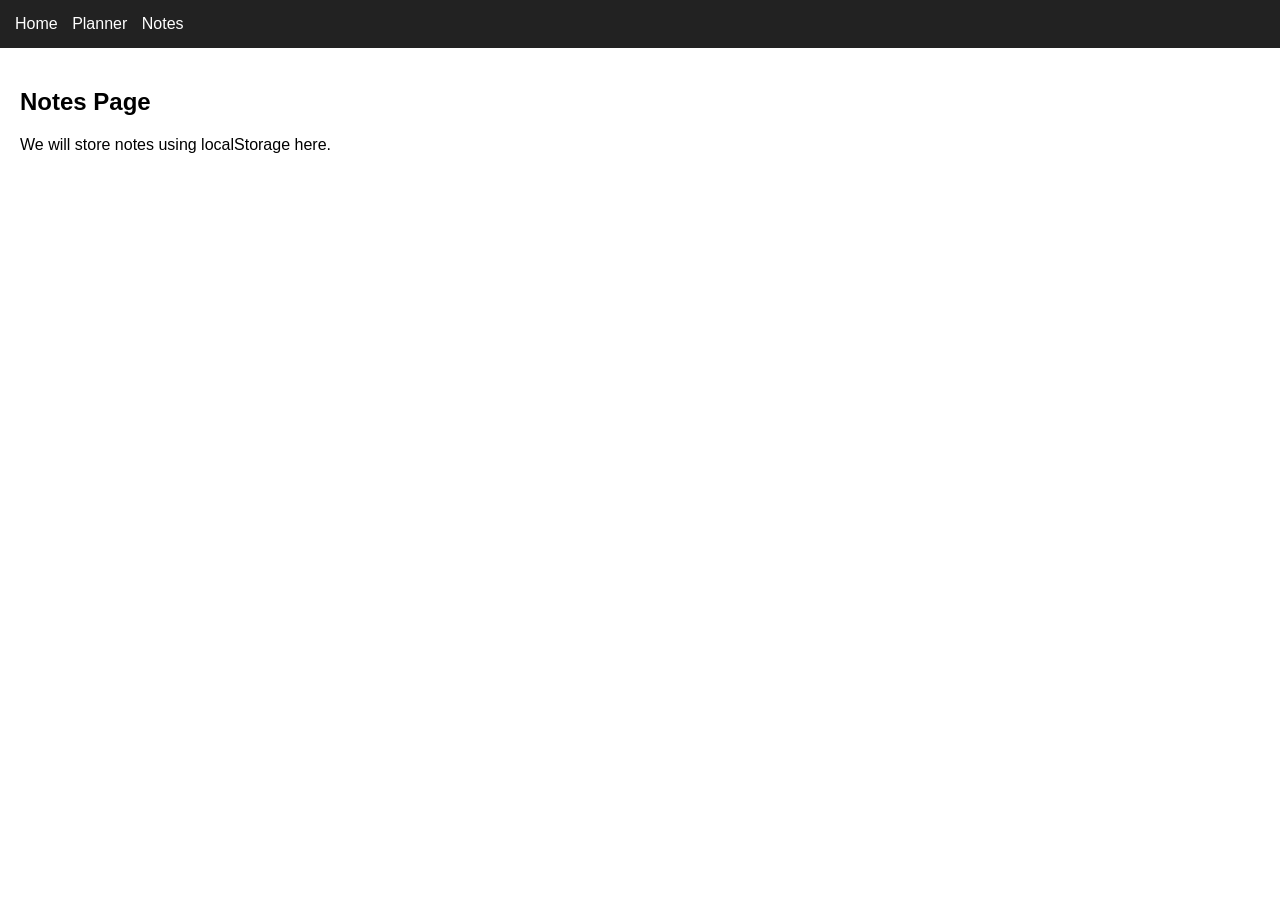
==== notes.html @ 4e604b4a "feat: initial project setup" ====
<!DOCTYPE html>
<html lang="en">
<head>
  <meta charset="UTF-8">
  <meta name="viewport" content="width=device-width, initial-scale=1.0">
  <title>Notes</title>
  <link rel="stylesheet" href="css/style.css">
</head>
<body>

<header>
  <nav>
    <a href="index.html">Home</a>
    <a href="planner.html">Planner</a>
    <a href="notes.html">Notes</a>
  </nav>
</header>

<main>
  <h2>Notes Page</h2>
  <p>We will store notes using localStorage here.</p>
</main>

<script type="module" src="js/main.js"></script>
</body>
</html>
---- css/style.css ----
body {
  font-family: Arial, sans-serif;
  margin: 0;
  padding: 0;
}

header {
  background: #222;
  color: white;
  padding: 15px;
}

nav a {
  color: white;
  margin-right: 10px;
  text-decoration: none;
}

main {
  padding: 20px;
}
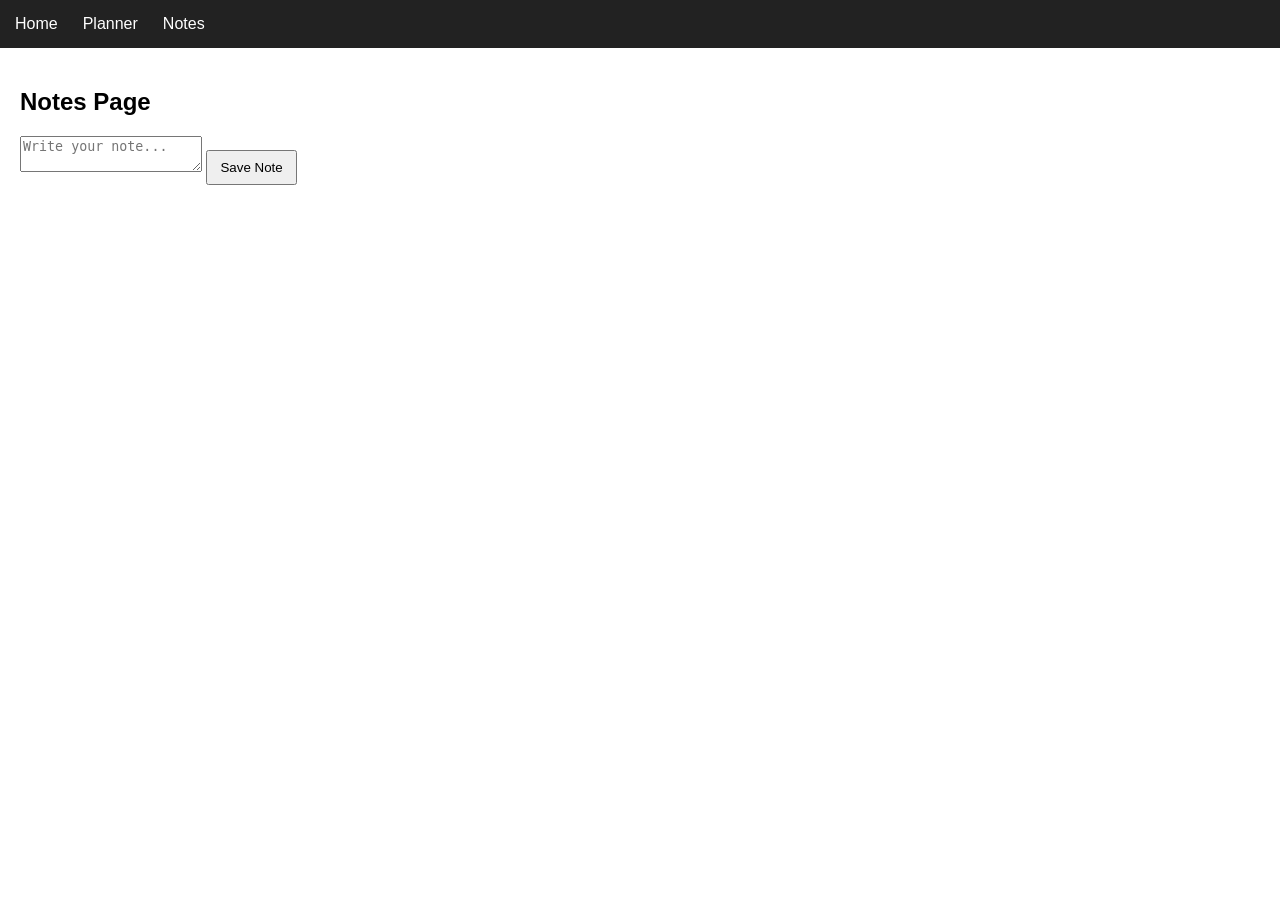
==== commit 41da882c: "add notes system with localStorage" ====
--- a/notes.html
+++ b/notes.html
@@ -18,9 +18,16 @@
 
 <main>
   <h2>Notes Page</h2>
-  <p>We will store notes using localStorage here.</p>
+
+  <form id="notes-form">
+    <textarea id="notes-input" placeholder="Write your note..."></textarea>
+    <button type="submit">Save Note</button>
+  </form>
+
+  <div id="notes-list"></div>
 </main>
 
 <script type="module" src="js/main.js"></script>
+
 </body>
 </html>
--- a/css/style.css
+++ b/css/style.css
@@ -1,3 +1,9 @@
+:root {
+  --primary-color: #222;
+  --secondary-color: #f2f2f2;
+  --spacing: 20px;
+}
+
 body {
   font-family: Arial, sans-serif;
   margin: 0;
@@ -5,7 +11,7 @@
 }
 
 header {
-  background: #222;
+  background: var(--primary-color);
   color: white;
   padding: 15px;
 }
@@ -16,6 +22,76 @@
   text-decoration: none;
 }
 
+nav {
+  display: flex;
+  gap: 15px;
+  align-items: center;
+}
+
 main {
-  padding: 20px;
+  padding: var(--spacing);
+}
+
+form {
+  margin-bottom: 20px;
+}
+
+#task-input {
+  padding: 8px;
+  width: 200px;
+}
+
+button {
+  padding: 8px 12px;
+  cursor: pointer;
+}
+
+li {
+  display: flex;
+  justify-content: space-between;
+  padding: 8px;
+  margin: 5px 0;
+  background: var(--secondary-color);
+}
+
+
+.completed {
+  text-decoration: line-through;
+  opacity: 0.6;
+}
+
+.spinner {
+  border: 4px solid #f3f3f3;
+  border-top: 4px solid #333;
+  border-radius: 50%;
+  width: 24px;
+  height: 24px;
+  animation: spin 1s linear infinite;
+  margin: 10px 0;
+}
+
+@keyframes spin {
+  0% { transform: rotate(0deg); }
+  100% { transform: rotate(360deg); }
+}
+
+.error {
+  color: red;
+  font-weight: bold;
+}
+
+@media (max-width: 600px) {
+  nav {
+    flex-direction: column;
+    align-items: flex-start;
+  }
+
+  #task-input {
+    width: 100%;
+  }
+
+  li {
+    flex-direction: column;
+    gap: 10px;
+  }
 }
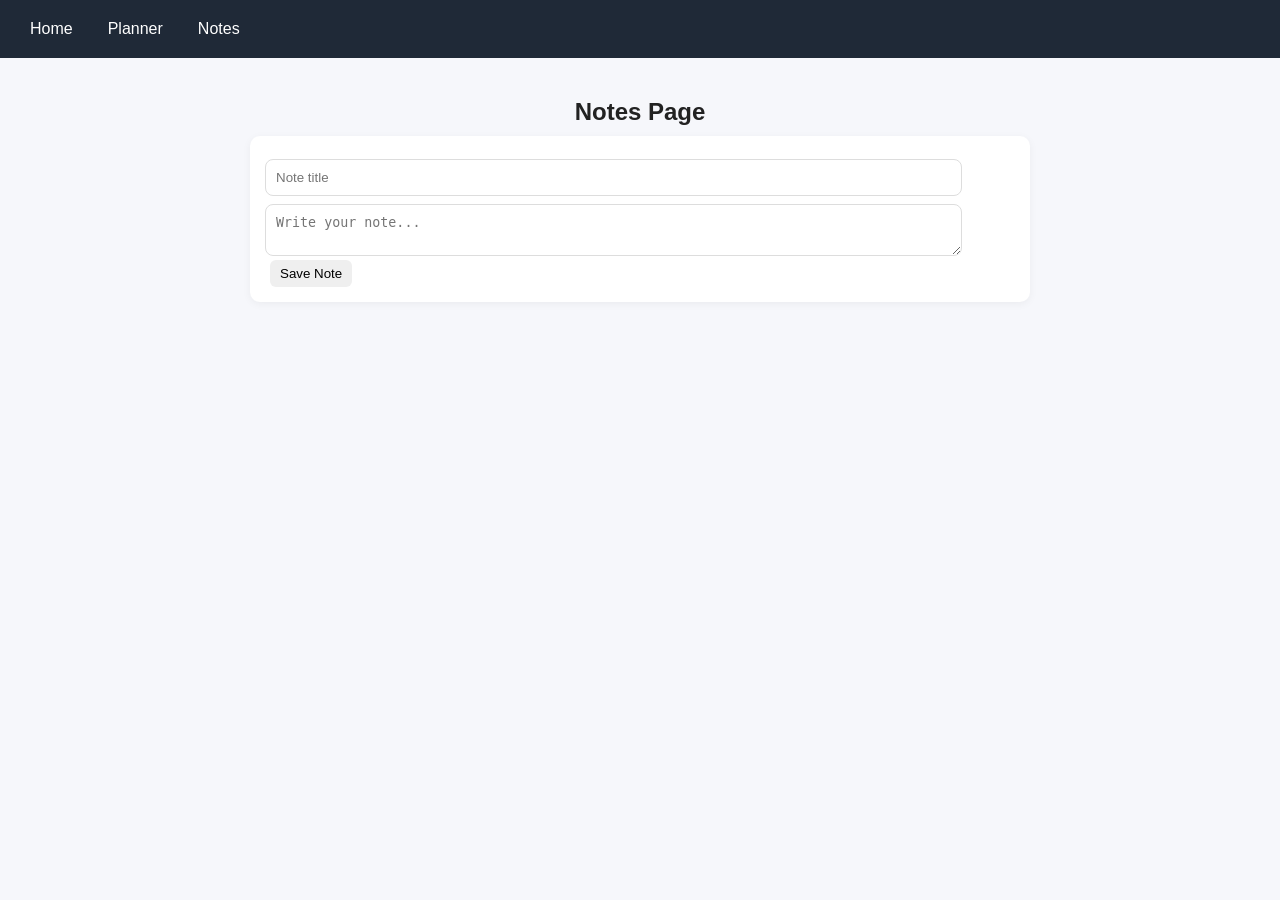
==== commit c780c2e8: "improve notes card layout and typography" ====
--- a/notes.html
+++ b/notes.html
@@ -1,33 +1,38 @@
-<!DOCTYPE html>
+<!doctype html>
 <html lang="en">
-<head>
-  <meta charset="UTF-8">
-  <meta name="viewport" content="width=device-width, initial-scale=1.0">
-  <title>Notes</title>
-  <link rel="stylesheet" href="css/style.css">
-</head>
-<body>
+  <head>
+    <meta charset="UTF-8" />
+    <meta name="viewport" content="width=device-width, initial-scale=1.0" />
+    <title>Notes</title>
+    <link rel="stylesheet" href="css/style.css" />
+  </head>
+  <body>
+    <header>
+      <nav>
+        <a href="index.html">Home</a>
+        <a href="planner.html">Planner</a>
+        <a href="notes.html">Notes</a>
+      </nav>
+    </header>
 
-<header>
-  <nav>
-    <a href="index.html">Home</a>
-    <a href="planner.html">Planner</a>
-    <a href="notes.html">Notes</a>
-  </nav>
-</header>
+    <main>
+      <h2>Notes Page</h2>
 
-<main>
-  <h2>Notes Page</h2>
+      <form id="notes-form">
+        <input type="text" id="note-title" placeholder="Note title" required />
 
-  <form id="notes-form">
-    <textarea id="notes-input" placeholder="Write your note..."></textarea>
-    <button type="submit">Save Note</button>
-  </form>
+        <textarea
+          id="notes-input"
+          placeholder="Write your note..."
+          required
+        ></textarea>
 
-  <div id="notes-list"></div>
-</main>
+        <button type="submit">Save Note</button>
+      </form>
 
-<script type="module" src="js/main.js"></script>
+      <div id="notes-list"></div>
+    </main>
 
-</body>
-</html>+    <script type="module" src="js/main.js"></script>
+  </body>
+</html>
--- a/css/style.css
+++ b/css/style.css
@@ -1,25 +1,27 @@
 :root {
-  --primary-color: #222;
-  --secondary-color: #f2f2f2;
+  --primary-color: #1f2937;
+  --secondary-color: #f4f4f4;
+  --accent-green: #22c55e;
+  --accent-red: #ef4444;
   --spacing: 20px;
 }
+
+/* ---------------- BASE ---------------- */
 
 body {
   font-family: Arial, sans-serif;
   margin: 0;
   padding: 0;
-}
+  background: #f6f7fb;
+  color: #222;
+}
+
+/* ---------------- HEADER ---------------- */
 
 header {
   background: var(--primary-color);
   color: white;
-  padding: 15px;
-}
-
-nav a {
-  color: white;
-  margin-right: 10px;
-  text-decoration: none;
+  padding: 15px 20px;
 }
 
 nav {
@@ -28,37 +30,158 @@
   align-items: center;
 }
 
+nav a {
+  color: white;
+  text-decoration: none;
+  font-weight: 500;
+  padding: 5px 10px;
+  border-radius: 6px;
+}
+
+nav a:hover {
+  background: rgba(255, 255, 255, 0.1);
+}
+
+/* ---------------- LAYOUT ---------------- */
+
 main {
+  max-width: 800px;
+  margin: auto;
   padding: var(--spacing);
 }
 
+/* ---------------- FORMS ---------------- */
+
 form {
+  background: white;
+  padding: 15px;
+  border-radius: 10px;
+  box-shadow: 0 2px 8px rgba(0,0,0,0.05);
   margin-bottom: 20px;
-}
-
-#task-input {
-  padding: 8px;
-  width: 200px;
-}
+  margin: 10px;
+}
+
+input,
+textarea {
+  width: 90%;
+  padding: 10px;
+  margin-top: 8px;
+  border: 1px solid #ddd;
+  border-radius: 8px;
+  outline: none;
+}
+
+/* ---------------- BUTTONS ---------------- */
 
 button {
-  padding: 8px 12px;
+  border: none;
+  padding: 6px 10px;
+  border-radius: 6px;
   cursor: pointer;
-}
-
-li {
+  margin-left: 5px;
+  transition: 0.2s;
+}
+
+button:hover {
+  opacity: 0.85;
+  transform: translateY(-1px);
+}
+
+.delete-btn,
+.delete-note {
+  background: var(--accent-red);
+  color: white;
+}
+
+.complete-btn {
+  background: var(--accent-green);
+  color: white;
+}
+
+/* ---------------- LIST ITEMS ---------------- */
+
+li,
+#notes-list div {
+  background: white;
+  padding: 16px;
+  margin: 10px 0;
+  border-radius: 10px;
+
   display: flex;
-  justify-content: space-between;
-  padding: 8px;
-  margin: 5px 0;
-  background: var(--secondary-color);
-}
-
+  flex-direction: column;
+
+  gap: 12px;
+
+  box-shadow: 0 2px 8px rgba(0, 0, 0, 0.05);
+}
+
+#notes-list h3 {
+  margin: 0;
+
+  text-align: center;
+
+  color: var(--primary-color);
+}
+
+#notes-list p {
+  margin: 0;
+
+  white-space: pre-wrap;
+  word-wrap: break-word;
+}
+
+.delete-note {
+  align-self: center;
+}
+
+.note-content {
+  text-align: left;
+  white-space: pre-wrap;
+  word-wrap: break-word;
+}
+
+li:hover,
+#notes-list div:hover,
+#results article:hover {
+  transform: translateY(-2px);
+}
+
+/* ---------------- TEXT ---------------- */
+
+li span {
+  flex: 1;
+}
 
 .completed {
   text-decoration: line-through;
   opacity: 0.6;
 }
+
+h2 {
+  margin-bottom: 10px;
+  text-align: center;
+}
+
+p {
+  line-height: 1.4;
+  text-align: center;
+}
+
+h3 {
+  text-align: center;
+}
+
+/* ---------------- SEARCH RESULTS ---------------- */
+
+#results article {
+  background: white;
+  padding: 15px;
+  margin-top: 10px;
+  border-radius: 10px;
+  box-shadow: 0 2px 8px rgba(0,0,0,0.05);
+}
+
+/* ---------------- LOADING ---------------- */
 
 .spinner {
   border: 4px solid #f3f3f3;
@@ -75,10 +198,14 @@
   100% { transform: rotate(360deg); }
 }
 
+/* ---------------- ERROR ---------------- */
+
 .error {
-  color: red;
+  color: var(--accent-red);
   font-weight: bold;
 }
+
+/* ---------------- RESPONSIVE ---------------- */
 
 @media (max-width: 600px) {
   nav {
@@ -86,6 +213,10 @@
     align-items: flex-start;
   }
 
+  main {
+    padding: 10px;
+  }
+
   #task-input {
     width: 100%;
   }
@@ -93,5 +224,6 @@
   li {
     flex-direction: column;
     gap: 10px;
+    align-items: flex-start;
   }
 }
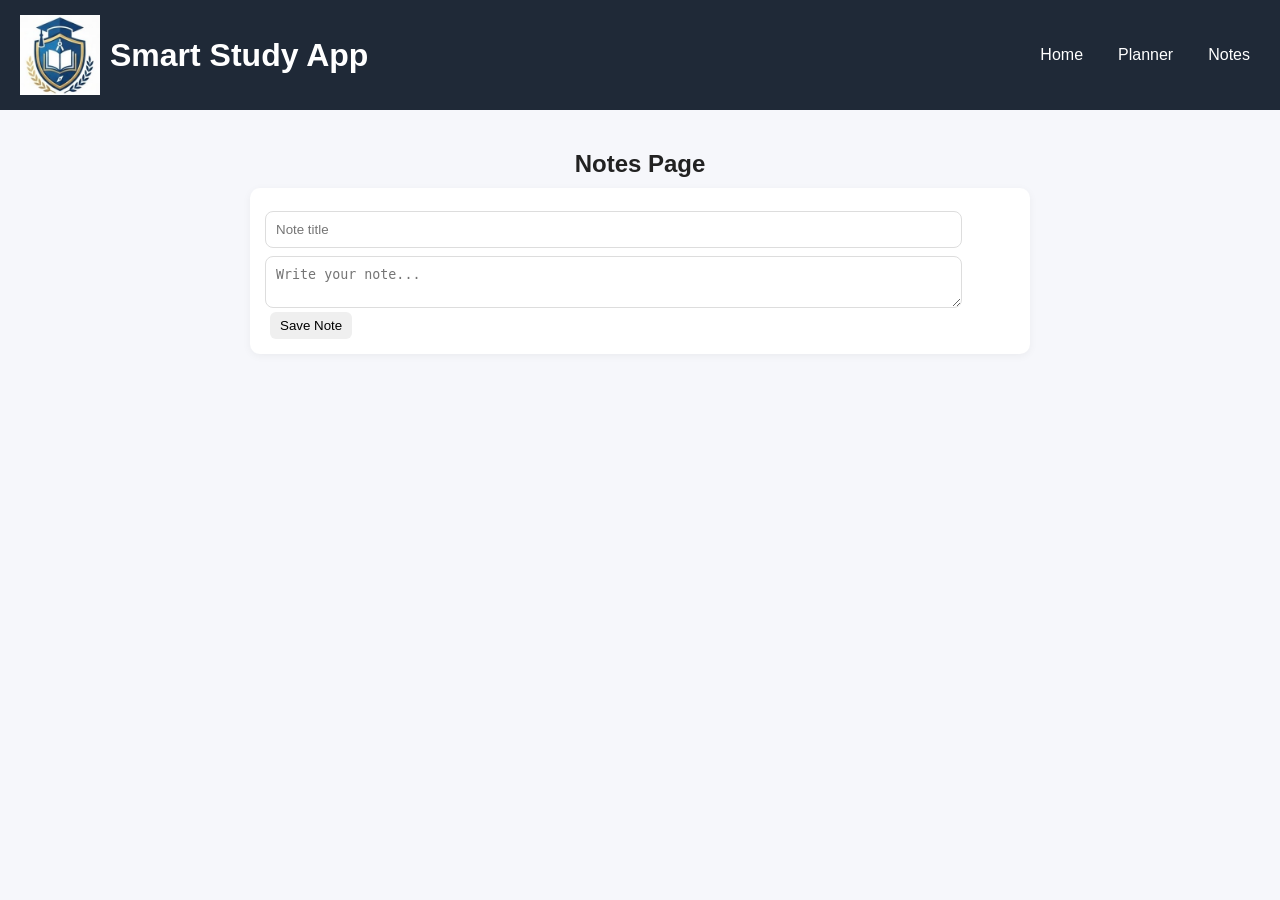
==== commit 53b0b55f: "add logo, favicon and improve header branding" ====
--- a/notes.html
+++ b/notes.html
@@ -4,16 +4,23 @@
     <meta charset="UTF-8" />
     <meta name="viewport" content="width=device-width, initial-scale=1.0" />
     <title>Notes</title>
+    <link rel="icon" type="image/png" href="/assets/logo_square.jpg">
     <link rel="stylesheet" href="css/style.css" />
   </head>
   <body>
     <header>
-      <nav>
-        <a href="index.html">Home</a>
-        <a href="planner.html">Planner</a>
-        <a href="notes.html">Notes</a>
-      </nav>
-    </header>
+  <header class="header">
+  <div class="logo-container">
+    <img src="/assets/logo_square.jpg" alt="Logo" class="logo">
+    <h1>Smart Study App</h1>
+  </div>
+
+  <nav>
+    <a href="index.html">Home</a>
+    <a href="planner.html">Planner</a>
+    <a href="notes.html">Notes</a>
+  </nav>
+</header>
 
     <main>
       <h2>Notes Page</h2>
--- a/css/style.css
+++ b/css/style.css
@@ -18,10 +18,24 @@
 
 /* ---------------- HEADER ---------------- */
 
-header {
+.header {
+  display: flex;
+  justify-content: space-between;
+  align-items: center;
   background: var(--primary-color);
   color: white;
   padding: 15px 20px;
+}
+
+.logo-container {
+  display: flex;
+  align-items: center;
+  gap: 10px;
+}
+
+.logo {
+  height: 80px;
+  object-fit: cover;
 }
 
 nav {
@@ -100,7 +114,18 @@
 
 /* ---------------- LIST ITEMS ---------------- */
 
-li,
+li {
+  background: white;
+  padding: 12px;
+  margin: 10px 0;
+  border-radius: 10px;
+  box-shadow: 0 2px 8px rgba(0,0,0,0.05);
+
+  display: flex;
+  flex-direction: column;
+  gap: 10px;
+}
+
 #notes-list div {
   background: white;
   padding: 16px;
@@ -149,6 +174,21 @@
 /* ---------------- TEXT ---------------- */
 
 li span {
+  font-weight: bold;
+  font-size: 16px;
+}
+
+li button {
+  width: auto;
+  flex: 1;
+}
+
+.btn-container {
+  display: flex;
+  gap: 10px;
+}
+
+.btn-container button {
   flex: 1;
 }
 
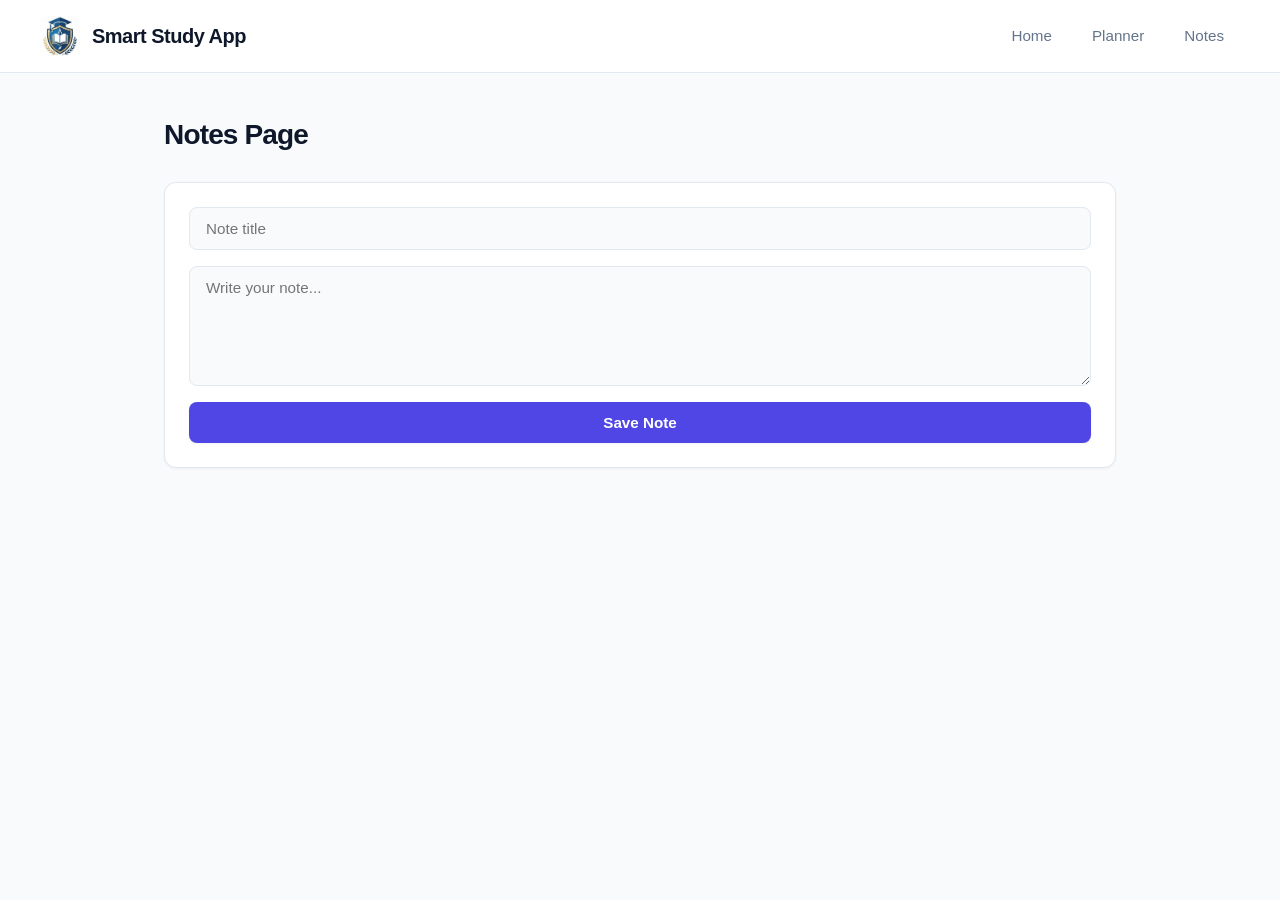
==== commit 3ec74a01: "changed the websites UI design" ====
--- a/notes.html
+++ b/notes.html
@@ -4,23 +4,22 @@
     <meta charset="UTF-8" />
     <meta name="viewport" content="width=device-width, initial-scale=1.0" />
     <title>Notes</title>
-    <link rel="icon" type="image/png" href="/assets/logo_square.jpg">
+    <link rel="icon" type="image/png" href="/assets/logo_square.jpg" />
     <link rel="stylesheet" href="css/style.css" />
   </head>
   <body>
-    <header>
-  <header class="header">
-  <div class="logo-container">
-    <img src="/assets/logo_square.jpg" alt="Logo" class="logo">
-    <h1>Smart Study App</h1>
-  </div>
+    <header class="header">
+      <div class="logo-container">
+        <img src="/assets/logo_square.jpg" alt="Logo" class="logo" />
+        <h1>Smart Study App</h1>
+      </div>
 
-  <nav>
-    <a href="index.html">Home</a>
-    <a href="planner.html">Planner</a>
-    <a href="notes.html">Notes</a>
-  </nav>
-</header>
+      <nav>
+        <a href="index.html">Home</a>
+        <a href="planner.html">Planner</a>
+        <a href="notes.html">Notes</a>
+      </nav>
+    </header>
 
     <main>
       <h2>Notes Page</h2>
--- a/css/style.css
+++ b/css/style.css
@@ -1,269 +1,400 @@
+/* ---------------- DESIGN SYSTEM VARIABLES ---------------- */
 :root {
-  --primary-color: #1f2937;
-  --secondary-color: #f4f4f4;
-  --accent-green: #22c55e;
-  --accent-red: #ef4444;
-  --spacing: 20px;
-}
-
-/* ---------------- BASE ---------------- */
-
-body {
-  font-family: Arial, sans-serif;
+  --bg-app: #f8fafc;
+  --bg-card: #ffffff;
+  
+  --text-main: #0f172a;
+  --text-muted: #64748b;
+  --text-inverse: #ffffff;
+
+  --primary: #4f46e5; /* Premium Indigo */
+  --primary-hover: #4338ca;
+  
+  --success: #10b981; /* Emerald */
+  --success-bg: #ecfdf5;
+  
+  --danger: #ef4444; /* Rose */
+  --danger-bg: #fef2f2;
+  
+  --warning: #f59e0b; /* Amber */
+  --warning-bg: #fffbeb;
+
+  --border-color: #e2e8f0;
+  --radius-sm: 8px;
+  --radius-md: 12px;
+  --radius-lg: 16px;
+  
+  --shadow-sm: 0 1px 3px rgba(0, 0, 0, 0.05);
+  --shadow-md: 0 4px 6px -1px rgba(0, 0, 0, 0.05), 0 2px 4px -1px rgba(0, 0, 0, 0.03);
+  --shadow-lg: 0 10px 15px -3px rgba(0, 0, 0, 0.05), 0 4px 6px -2px rgba(0, 0, 0, 0.03);
+  
+  --transition: all 0.25s cubic-bezier(0.4, 0, 0.2, 1);
+}
+
+/* ---------------- GLOBAL RESET ---------------- */
+*, *::before, *::after {
+  box-sizing: border-box;
   margin: 0;
   padding: 0;
-  background: #f6f7fb;
-  color: #222;
-}
-
-/* ---------------- HEADER ---------------- */
-
+}
+
+body {
+  font-family: -apple-system, BlinkMacSystemFont, "Segoe UI", Roboto, Helvetica, Arial, sans-serif;
+  background-color: var(--bg-app);
+  color: var(--text-main);
+  line-height: 1.6;
+  -webkit-font-smoothing: antialiased;
+}
+
+/* ---------------- HEADER & NAVIGATION ---------------- */
 .header {
   display: flex;
   justify-content: space-between;
   align-items: center;
-  background: var(--primary-color);
-  color: white;
-  padding: 15px 20px;
+  background: var(--bg-card);
+  padding: 16px 40px;
+  border-bottom: 1px solid var(--border-color);
+  position: sticky;
+  top: 0;
+  z-index: 100;
 }
 
 .logo-container {
   display: flex;
   align-items: center;
-  gap: 10px;
+  gap: 12px;
 }
 
 .logo {
-  height: 80px;
+  height: 40px;
+  width: 40px;
   object-fit: cover;
+  border-radius: var(--radius-sm);
+}
+
+.header h1 {
+  font-size: 1.25rem;
+  font-weight: 700;
+  letter-spacing: -0.025em;
+  color: var(--text-main);
 }
 
 nav {
   display: flex;
-  gap: 15px;
-  align-items: center;
+  gap: 8px;
 }
 
 nav a {
-  color: white;
+  color: var(--text-muted);
   text-decoration: none;
   font-weight: 500;
-  padding: 5px 10px;
-  border-radius: 6px;
+  font-size: 0.95rem;
+  padding: 8px 16px;
+  border-radius: var(--radius-sm);
+  transition: var(--transition);
 }
 
 nav a:hover {
-  background: rgba(255, 255, 255, 0.1);
-}
-
-/* ---------------- LAYOUT ---------------- */
-
+  color: var(--primary);
+  background: #f1f5f9;
+}
+
+/* ---------------- LAYOUT CONTAINER ---------------- */
 main {
-  max-width: 800px;
-  margin: auto;
-  padding: var(--spacing);
-}
-
-/* ---------------- FORMS ---------------- */
-
+  max-width: 1000px;
+  margin: 40px auto;
+  padding: 0 24px;
+}
+
+h2 {
+  font-size: 1.75rem;
+  font-weight: 700;
+  letter-spacing: -0.03em;
+  margin-bottom: 24px;
+  color: var(--text-main);
+}
+
+/* ---------------- FORMS & INPUTS ---------------- */
 form {
-  background: white;
-  padding: 15px;
-  border-radius: 10px;
-  box-shadow: 0 2px 8px rgba(0,0,0,0.05);
-  margin-bottom: 20px;
-  margin: 10px;
+  background: var(--bg-card);
+  padding: 24px;
+  border-radius: var(--radius-md);
+  border: 1px solid var(--border-color);
+  box-shadow: var(--shadow-sm);
+  margin-bottom: 32px;
+  display: flex;
+  flex-direction: column;
+  gap: 16px;
 }
 
 input,
 textarea {
-  width: 90%;
-  padding: 10px;
-  margin-top: 8px;
-  border: 1px solid #ddd;
-  border-radius: 8px;
+  width: 100%;
+  padding: 12px 16px;
+  font-family: inherit;
+  font-size: 0.95rem;
+  color: var(--text-main);
+  background-color: var(--bg-app);
+  border: 1px solid var(--border-color);
+  border-radius: var(--radius-sm);
+  transition: var(--transition);
+}
+
+input:focus,
+textarea:focus {
   outline: none;
+  border-color: var(--primary);
+  background-color: var(--bg-card);
+  box-shadow: 0 0 0 4px rgba(79, 70, 229, 0.1);
+}
+
+textarea {
+  min-height: 120px;
+  resize: vertical;
 }
 
 /* ---------------- BUTTONS ---------------- */
-
 button {
+  font-family: inherit;
+  font-size: 0.95rem;
+  font-weight: 600;
+  padding: 12px 20px;
   border: none;
-  padding: 6px 10px;
-  border-radius: 6px;
+  border-radius: var(--radius-sm);
   cursor: pointer;
-  margin-left: 5px;
-  transition: 0.2s;
-}
-
-button:hover {
-  opacity: 0.85;
+  transition: var(--transition);
+  display: inline-flex;
+  align-items: center;
+  justify-content: center;
+  gap: 8px;
+}
+
+form button[type="submit"] {
+  background-color: var(--primary);
+  color: var(--text-inverse);
+  box-shadow: var(--shadow-sm);
+}
+
+form button[type="submit"]:hover {
+  background-color: var(--primary-hover);
   transform: translateY(-1px);
+  box-shadow: var(--shadow-md);
+}
+
+form button[type="submit"]:active {
+  transform: translateY(0);
+}
+
+.complete-btn {
+  background-color: var(--success-bg);
+  color: var(--success);
+}
+
+.complete-btn:hover {
+  background-color: var(--success);
+  color: var(--text-inverse);
 }
 
 .delete-btn,
 .delete-note {
-  background: var(--accent-red);
-  color: white;
-}
-
-.complete-btn {
-  background: var(--accent-green);
-  color: white;
-}
-
-/* ---------------- LIST ITEMS ---------------- */
+  background-color: var(--danger-bg);
+  color: var(--danger);
+}
+
+.delete-btn:hover,
+.delete-note:hover {
+  background-color: var(--danger);
+  color: var(--text-inverse);
+}
+
+/* ---------------- TASK PLANNER MODULE ---------------- */
+#task-list {
+  list-style: none;
+  display: flex;
+  flex-direction: column;
+  gap: 12px;
+}
 
 li {
-  background: white;
-  padding: 12px;
-  margin: 10px 0;
-  border-radius: 10px;
-  box-shadow: 0 2px 8px rgba(0,0,0,0.05);
-
-  display: flex;
-  flex-direction: column;
-  gap: 10px;
-}
-
-#notes-list div {
-  background: white;
-  padding: 16px;
-  margin: 10px 0;
-  border-radius: 10px;
-
-  display: flex;
-  flex-direction: column;
-
-  gap: 12px;
-
-  box-shadow: 0 2px 8px rgba(0, 0, 0, 0.05);
-}
-
-#notes-list h3 {
-  margin: 0;
-
-  text-align: center;
-
-  color: var(--primary-color);
-}
-
-#notes-list p {
-  margin: 0;
-
-  white-space: pre-wrap;
-  word-wrap: break-word;
-}
-
-.delete-note {
-  align-self: center;
-}
-
-.note-content {
-  text-align: left;
-  white-space: pre-wrap;
-  word-wrap: break-word;
-}
-
-li:hover,
-#notes-list div:hover,
-#results article:hover {
+  background: var(--bg-card);
+  padding: 16px 20px;
+  border-radius: var(--radius-md);
+  border: 1px solid var(--border-color);
+  box-shadow: var(--shadow-sm);
+  display: flex;
+  flex-direction: row;
+  justify-content: space-between;
+  align-items: center;
+  gap: 20px;
+  transition: var(--transition);
+}
+
+li:hover {
   transform: translateY(-2px);
-}
-
-/* ---------------- TEXT ---------------- */
-
-li span {
-  font-weight: bold;
-  font-size: 16px;
-}
-
-li button {
-  width: auto;
-  flex: 1;
-}
-
-.btn-container {
-  display: flex;
-  gap: 10px;
-}
-
-.btn-container button {
-  flex: 1;
+  box-shadow: var(--shadow-md);
+  border-color: #cbd5e1;
+}
+
+li > span {
+  font-size: 1.05rem;
+  font-weight: 500;
+  flex-grow: 1;
+}
+
+li small {
+  font-size: 0.85rem;
+  font-weight: 600;
+  padding: 4px 10px;
+  border-radius: 20px;
+  background-color: #f1f5f9;
+  color: var(--text-muted);
+  white-space: nowrap;
 }
 
 .completed {
   text-decoration: line-through;
+  color: var(--text-muted);
   opacity: 0.6;
 }
 
-h2 {
+.btn-container {
+  display: flex;
+  gap: 8px;
+}
+
+.btn-container button {
+  padding: 8px 14px;
+  font-size: 0.85rem;
+}
+
+/* ---------------- NOTES MODULE (Grid Layout) ---------------- */
+#notes-list {
+  display: grid;
+  grid-template-columns: repeat(auto-fill, minmax(280px, 1fr));
+  gap: 20px;
+  margin-top: 24px;
+}
+
+#notes-list div {
+  background: var(--bg-card);
+  padding: 24px;
+  border-radius: var(--radius-md);
+  border: 1px solid var(--border-color);
+  box-shadow: var(--shadow-sm);
+  display: flex;
+  flex-direction: column;
+  transition: var(--transition);
+}
+
+#notes-list div:hover {
+  transform: translateY(-4px);
+  box-shadow: var(--shadow-lg);
+}
+
+#notes-list h3 {
+  font-size: 1.2rem;
+  font-weight: 700;
+  text-align: left;
   margin-bottom: 10px;
+}
+
+.note-content {
+  font-size: 0.95rem;
+  color: var(--text-muted);
+  text-align: left;
+  flex-grow: 1;
+  margin-bottom: 20px;
+  white-space: pre-line;
+}
+
+#notes-list button {
+  align-self: flex-start;
+  padding: 6px 12px;
+  font-size: 0.85rem;
+}
+
+/* ---------------- WIKIPEDIA SEARCH MODULE ---------------- */
+#results article {
+  background: var(--bg-card);
+  padding: 32px;
+  border-radius: var(--radius-lg);
+  border: 1px solid var(--border-color);
+  box-shadow: var(--shadow-md);
+  margin-top: 24px;
+  animation: slideUp 0.4s ease;
+}
+
+#results h3 {
+  font-size: 1.4rem;
+  font-weight: 700;
+  text-align: left;
+  margin-bottom: 12px;
+}
+
+#results p {
+  text-align: left;
+  color: var(--text-muted);
+  font-size: 1.05rem;
+}
+
+p {
+  color: var(--text-muted);
+  font-size: 1.1rem;
+}
+
+/* ---------------- SPINNING LOADER & ERRORS ---------------- */
+.spinner {
+  border: 3px solid #e2e8f0;
+  border-top: 3px solid var(--primary);
+  border-radius: 50%;
+  width: 32px;
+  height: 32px;
+  animation: spin 0.8s linear infinite;
+  margin: 24px auto;
+}
+
+.error {
+  background-color: var(--danger-bg);
+  color: var(--danger);
+  padding: 12px 16px;
+  border-radius: var(--radius-sm);
+  font-weight: 600;
   text-align: center;
-}
-
-p {
-  line-height: 1.4;
-  text-align: center;
-}
-
-h3 {
-  text-align: center;
-}
-
-/* ---------------- SEARCH RESULTS ---------------- */
-
-#results article {
-  background: white;
-  padding: 15px;
-  margin-top: 10px;
-  border-radius: 10px;
-  box-shadow: 0 2px 8px rgba(0,0,0,0.05);
-}
-
-/* ---------------- LOADING ---------------- */
-
-.spinner {
-  border: 4px solid #f3f3f3;
-  border-top: 4px solid #333;
-  border-radius: 50%;
-  width: 24px;
-  height: 24px;
-  animation: spin 1s linear infinite;
-  margin: 10px 0;
-}
-
+  max-width: 400px;
+  margin: 24px auto;
+  border: 1px solid #fecaca;
+}
+
+/* ---------------- ANIMATIONS & RESPONSIVE ---------------- */
 @keyframes spin {
   0% { transform: rotate(0deg); }
   100% { transform: rotate(360deg); }
 }
 
-/* ---------------- ERROR ---------------- */
-
-.error {
-  color: var(--accent-red);
-  font-weight: bold;
-}
-
-/* ---------------- RESPONSIVE ---------------- */
-
-@media (max-width: 600px) {
-  nav {
+@keyframes slideUp {
+  from { opacity: 0; transform: translateY(10px); }
+  to { opacity: 1; transform: translateY(0); }
+}
+
+@media (max-width: 768px) {
+  .header {
+    flex-direction: column;
+    gap: 16px;
+    padding: 16px;
+    text-align: center;
+  }
+  
+  li {
     flex-direction: column;
     align-items: flex-start;
+    gap: 12px;
   }
 
-  main {
-    padding: 10px;
-  }
-
-  #task-input {
+  .btn-container {
     width: 100%;
   }
 
-  li {
-    flex-direction: column;
-    gap: 10px;
-    align-items: flex-start;
+  .btn-container button {
+    flex: 1;
   }
 }
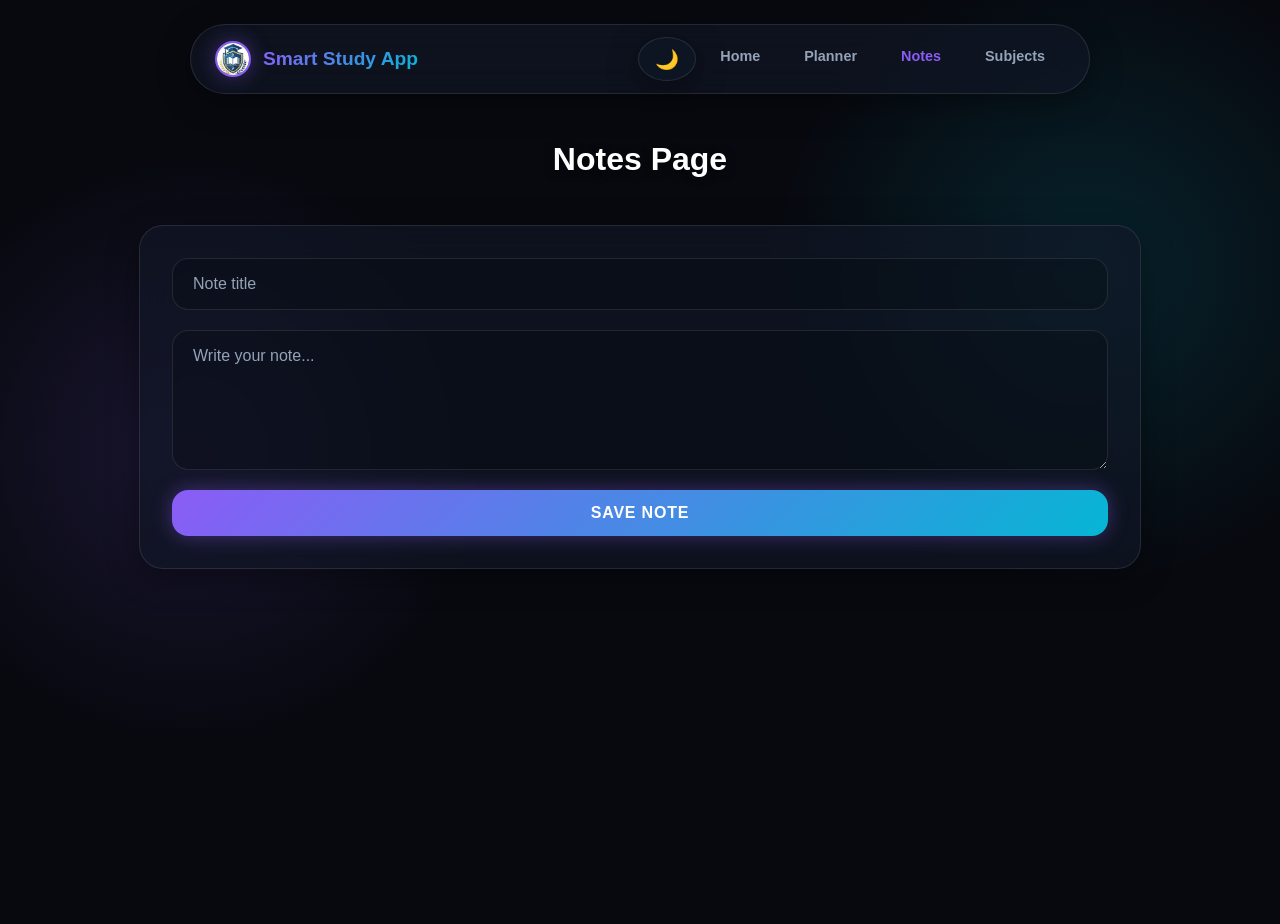
==== commit f3e858f2: "fix: bug fixes" ====
--- a/notes.html
+++ b/notes.html
@@ -4,6 +4,8 @@
     <meta charset="UTF-8" />
     <meta name="viewport" content="width=device-width, initial-scale=1.0" />
     <title>Notes</title>
+    <script src="/js/theme.js" defer></script>
+    <script type="module" src="/js/main.js" defer></script>
     <link rel="icon" type="image/png" href="/assets/logo_square.jpg" />
     <link rel="stylesheet" href="css/style.css" />
   </head>
@@ -15,9 +17,19 @@
       </div>
 
       <nav>
+        <button
+          class="theme-switch"
+          id="theme-toggle"
+          aria-label="Toggle Theme"
+        >
+          <span class="icon">🌙</span>
+        </button>
         <a href="index.html">Home</a>
         <a href="planner.html">Planner</a>
-        <a href="notes.html">Notes</a>
+        <a href="notes.html" style="color: var(--primary); font-weight: 700"
+          >Notes</a
+        >
+        <a href="subjects.html">Subjects</a>
       </nav>
     </header>
 
@@ -39,6 +51,5 @@
       <div id="notes-list"></div>
     </main>
 
-    <script type="module" src="js/main.js"></script>
   </body>
 </html>
--- a/css/style.css
+++ b/css/style.css
@@ -1,400 +1,769 @@
-/* ---------------- DESIGN SYSTEM VARIABLES ---------------- */
+/* ==========================================================================
+   1. DESIGN SYSTEM VARIABLES & THEMES
+   ========================================================================== */
+
 :root {
-  --bg-app: #f8fafc;
-  --bg-card: #ffffff;
-  
-  --text-main: #0f172a;
-  --text-muted: #64748b;
+  /* Dark Cosmic Palette (Default) */
+  --bg-base: #07090f;
+  --bg-glass: rgba(17, 24, 39, 0.65);
+  --bg-glass-hover: rgba(31, 41, 55, 0.8);
+  
+  /* Text */
+  --text-main: #f8fafc;
+  --text-muted: #94a3b8;
   --text-inverse: #ffffff;
 
-  --primary: #4f46e5; /* Premium Indigo */
-  --primary-hover: #4338ca;
-  
-  --success: #10b981; /* Emerald */
-  --success-bg: #ecfdf5;
-  
-  --danger: #ef4444; /* Rose */
-  --danger-bg: #fef2f2;
-  
-  --warning: #f59e0b; /* Amber */
-  --warning-bg: #fffbeb;
-
-  --border-color: #e2e8f0;
+  /* Neon Accents */
+  --primary: #8b5cf6; /* Electric Purple */
+  --primary-hover: #a78bfa;
+  --accent-cyan: #06b6d4;
+  --accent-pink: #ec4899;
+  
+  /* Gradients */
+  --gradient-primary: linear-gradient(135deg, var(--primary), var(--accent-cyan));
+  --gradient-danger: linear-gradient(135deg, #f43f5e, #be123c);
+  --gradient-success: linear-gradient(135deg, #10b981, #047857);
+
+  /* Borders & Shadows */
+  --border-glass: 1px solid rgba(255, 255, 255, 0.1);
+  --border-glass-bright: 1px solid rgba(255, 255, 255, 0.25);
+  
+  /* Radii */
   --radius-sm: 8px;
-  --radius-md: 12px;
-  --radius-lg: 16px;
-  
-  --shadow-sm: 0 1px 3px rgba(0, 0, 0, 0.05);
-  --shadow-md: 0 4px 6px -1px rgba(0, 0, 0, 0.05), 0 2px 4px -1px rgba(0, 0, 0, 0.03);
-  --shadow-lg: 0 10px 15px -3px rgba(0, 0, 0, 0.05), 0 4px 6px -2px rgba(0, 0, 0, 0.03);
-  
-  --transition: all 0.25s cubic-bezier(0.4, 0, 0.2, 1);
-}
-
-/* ---------------- GLOBAL RESET ---------------- */
+  --radius-md: 16px;
+  --radius-lg: 24px;
+  --radius-pill: 9999px;
+  
+  /* Neon Glows & Shadows */
+  --glow-primary: 0 0 20px rgba(139, 92, 246, 0.4);
+  --glow-cyan: 0 0 20px rgba(6, 182, 212, 0.4);
+  --shadow-glass: 0 8px 32px 0 rgba(0, 0, 0, 0.37);
+  
+  --transition: all 0.3s cubic-bezier(0.25, 0.8, 0.25, 1);
+}
+
+/* Light Mode Override */
+body.light-mode {
+  --bg-base: #f1f5f9;
+  --bg-glass: rgba(255, 255, 255, 0.7);
+  --text-main: #1e293b;
+  --text-muted: #475569;
+  --text-inverse: #000000;
+}
+
+
+/* ==========================================================================
+   2. GLOBAL RESET & BASE STYLES
+   ========================================================================== */
+
 *, *::before, *::after {
   box-sizing: border-box;
   margin: 0;
   padding: 0;
 }
 
+html {
+  scroll-behavior: smooth;
+}
+
 body {
-  font-family: -apple-system, BlinkMacSystemFont, "Segoe UI", Roboto, Helvetica, Arial, sans-serif;
-  background-color: var(--bg-app);
+  font-family: "Inter", -apple-system, BlinkMacSystemFont, "Segoe UI", Roboto, sans-serif;
   color: var(--text-main);
   line-height: 1.6;
+  min-height: 100vh;
   -webkit-font-smoothing: antialiased;
-}
-
-/* ---------------- HEADER & NAVIGATION ---------------- */
+  
+  /* The Aurora Mesh Background */
+  background-color: var(--bg-base);
+  background-image: 
+    radial-gradient(circle at 15% 50%, rgba(139, 92, 246, 0.15), transparent 25%),
+    radial-gradient(circle at 85% 30%, rgba(6, 182, 212, 0.15), transparent 25%);
+  background-attachment: fixed;
+  transition: background-color 0.3s ease;
+}
+
+body.light-mode {
+  background-image: radial-gradient(circle at 15% 50%, rgba(139, 92, 246, 0.05), transparent 25%);
+}
+
+
+/* ==========================================================================
+   3. LAYOUT & UNIVERSAL GLASS PANELS
+   ========================================================================== */
+
+main {
+  max-width: 1050px;
+  margin: 40px auto 80px auto;
+  padding: 0 24px;
+}
+
+h2 {
+  font-size: 2rem;
+  font-weight: 800;
+  text-align: center;
+  margin-bottom: 40px;
+  color: var(--text-inverse);
+  text-shadow: 0 2px 10px rgba(0, 0, 0, 0.5);
+}
+
+/* Universal Glassmorphic Surfaces */
+.glass-panel, form, li, #notes-list div, .subject-card, .pane, #results article {
+  background: var(--bg-glass);
+  backdrop-filter: blur(20px);
+  -webkit-backdrop-filter: blur(20px);
+  border: var(--border-glass);
+  border-radius: var(--radius-lg);
+  box-shadow: var(--shadow-glass);
+}
+
+
+/* ==========================================================================
+   4. NAVIGATION & HEADER (Floating Pill)
+   ========================================================================== */
+
 .header {
   display: flex;
   justify-content: space-between;
   align-items: center;
-  background: var(--bg-card);
-  padding: 16px 40px;
-  border-bottom: 1px solid var(--border-color);
+  margin: 24px auto;
+  padding: 12px 24px;
+  max-width: 900px;
+  border-radius: var(--radius-pill);
+  background: var(--bg-glass);
+  backdrop-filter: blur(16px);
+  -webkit-backdrop-filter: blur(16px);
+  border: var(--border-glass);
+  box-shadow: var(--shadow-glass);
   position: sticky;
-  top: 0;
+  top: 24px;
   z-index: 100;
-}
-
-.logo-container {
-  display: flex;
-  align-items: center;
-  gap: 12px;
-}
-
-.logo {
-  height: 40px;
-  width: 40px;
-  object-fit: cover;
-  border-radius: var(--radius-sm);
-}
-
-.header h1 {
-  font-size: 1.25rem;
-  font-weight: 700;
-  letter-spacing: -0.025em;
-  color: var(--text-main);
-}
-
-nav {
-  display: flex;
-  gap: 8px;
-}
-
-nav a {
-  color: var(--text-muted);
-  text-decoration: none;
-  font-weight: 500;
-  font-size: 0.95rem;
-  padding: 8px 16px;
-  border-radius: var(--radius-sm);
-  transition: var(--transition);
-}
-
-nav a:hover {
-  color: var(--primary);
-  background: #f1f5f9;
-}
-
-/* ---------------- LAYOUT CONTAINER ---------------- */
-main {
-  max-width: 1000px;
-  margin: 40px auto;
-  padding: 0 24px;
-}
-
-h2 {
-  font-size: 1.75rem;
-  font-weight: 700;
-  letter-spacing: -0.03em;
-  margin-bottom: 24px;
-  color: var(--text-main);
-}
-
-/* ---------------- FORMS & INPUTS ---------------- */
+
+  .logo-container {
+    display: flex;
+    align-items: center;
+    gap: 12px;
+
+    .logo {
+      height: 36px;
+      width: 36px;
+      border-radius: 50%;
+      border: 2px solid var(--primary);
+      box-shadow: var(--glow-primary);
+    }
+  }
+
+  h1 {
+    font-size: 1.2rem;
+    font-weight: 800;
+    background: var(--gradient-primary);
+    -webkit-background-clip: text;
+    -webkit-text-fill-color: transparent;
+  }
+
+  nav {
+    display: flex;
+    gap: 4px;
+
+    a {
+      color: var(--text-muted);
+      text-decoration: none;
+      font-weight: 600;
+      font-size: 0.9rem;
+      padding: 8px 20px;
+      border-radius: var(--radius-pill);
+      transition: var(--transition);
+
+      &:hover, &.active {
+        color: var(--text-inverse);
+        background: rgba(255, 255, 255, 0.1);
+        box-shadow: inset 0 0 10px rgba(255, 255, 255, 0.05);
+      }
+    }
+  }
+}
+
+
+/* ==========================================================================
+   5. FORMS, INPUTS & BUTTONS
+   ========================================================================== */
+
+/* ---------------- HOME PAGE CUSTOM LAYOUTS ---------------- */
+
+/* Centers your welcome section text elements */
+.welcome-hero {
+  text-align: center;
+  margin-bottom: 48px;
+  
+  p {
+    font-size: 1.2rem;
+    color: var(--text-muted);
+  }
+}
+
+/* Adjusts the search layout system */
+.search-section {
+  text-align: center;
+}
+
+/* Constrains, centers, and pads your incoming API search results box */
+#results {
+  max-width: 600px; 
+  margin: 24px auto 0 auto; /* Centers the container block layout */
+  
+  article {
+    padding: 32px;          /* Prevents text from smashing into glass borders */
+    text-align: left;       /* Keeps text alignment readable */
+    
+    h3 {
+      color: var(--accent-cyan);
+      font-size: 1.6rem;
+      margin-bottom: 12px;
+      text-shadow: var(--glow-cyan);
+    }
+    
+    p {
+      color: var(--text-main);
+      font-size: 1.05rem;
+      line-height: 1.7;
+    }
+  }
+}
+
 form {
-  background: var(--bg-card);
-  padding: 24px;
-  border-radius: var(--radius-md);
-  border: 1px solid var(--border-color);
-  box-shadow: var(--shadow-sm);
-  margin-bottom: 32px;
+  padding: 32px;
+  margin-bottom: 40px;
   display: flex;
   flex-direction: column;
-  gap: 16px;
-}
-
-input,
+  gap: 20px;
+}
+
+#search-form {
+  max-width: 600px;
+  margin-left: auto;
+  margin-right: auto;
+}
+
+input, textarea {
+  width: 100%;
+  padding: 16px 20px;
+  font-family: inherit;
+  font-size: 1rem;
+  color: var(--text-inverse);
+  background-color: rgba(0, 0, 0, 0.2);
+  border: var(--border-glass);
+  border-radius: var(--radius-md);
+  transition: var(--transition);
+
+  &::placeholder {
+    color: var(--text-muted);
+  }
+
+  &:focus {
+    outline: none;
+    border-color: var(--accent-cyan);
+    background-color: rgba(0, 0, 0, 0.4);
+    box-shadow: var(--glow-cyan);
+  }
+}
+
 textarea {
-  width: 100%;
-  padding: 12px 16px;
-  font-family: inherit;
-  font-size: 0.95rem;
-  color: var(--text-main);
-  background-color: var(--bg-app);
-  border: 1px solid var(--border-color);
-  border-radius: var(--radius-sm);
-  transition: var(--transition);
-}
-
-input:focus,
-textarea:focus {
-  outline: none;
-  border-color: var(--primary);
-  background-color: var(--bg-card);
-  box-shadow: 0 0 0 4px rgba(79, 70, 229, 0.1);
-}
-
-textarea {
-  min-height: 120px;
+  min-height: 140px;
   resize: vertical;
 }
 
-/* ---------------- BUTTONS ---------------- */
 button {
   font-family: inherit;
-  font-size: 0.95rem;
-  font-weight: 600;
-  padding: 12px 20px;
+  font-size: 1rem;
+  font-weight: 700;
+  padding: 14px 28px;
   border: none;
-  border-radius: var(--radius-sm);
+  border-radius: var(--radius-md);
   cursor: pointer;
   transition: var(--transition);
-  display: inline-flex;
-  align-items: center;
-  justify-content: center;
-  gap: 8px;
-}
-
-form button[type="submit"] {
-  background-color: var(--primary);
   color: var(--text-inverse);
-  box-shadow: var(--shadow-sm);
-}
-
-form button[type="submit"]:hover {
-  background-color: var(--primary-hover);
-  transform: translateY(-1px);
-  box-shadow: var(--shadow-md);
-}
-
-form button[type="submit"]:active {
-  transform: translateY(0);
-}
-
-.complete-btn {
-  background-color: var(--success-bg);
-  color: var(--success);
-}
-
-.complete-btn:hover {
-  background-color: var(--success);
-  color: var(--text-inverse);
-}
-
-.delete-btn,
-.delete-note {
-  background-color: var(--danger-bg);
-  color: var(--danger);
-}
-
-.delete-btn:hover,
-.delete-note:hover {
-  background-color: var(--danger);
-  color: var(--text-inverse);
-}
-
-/* ---------------- TASK PLANNER MODULE ---------------- */
+  text-transform: uppercase;
+  letter-spacing: 0.05em;
+
+  &[type="submit"] {
+    background: var(--gradient-primary);
+    box-shadow: var(--glow-primary);
+
+    &:hover {
+      transform: translateY(-3px) scale(1.02);
+      box-shadow: 0 0 30px rgba(139, 92, 246, 0.6);
+    }
+    &:active { 
+      transform: translateY(0); 
+    }
+  }
+
+  &.complete-btn { background: var(--gradient-success); }
+  &.delete-btn, &.delete-note { background: var(--gradient-danger); }
+  
+  &.complete-btn:hover, &.delete-btn:hover, &.delete-note:hover {
+    filter: brightness(1.2);
+    transform: translateY(-2px);
+  }
+}
+
+
+/* ==========================================================================
+   6. MODULES (PLANNER, NOTES, SUBJECTS, WORKSPACE)
+   ========================================================================== */
+
+/* Task Planner */
 #task-list {
   list-style: none;
   display: flex;
   flex-direction: column;
-  gap: 12px;
-}
-
-li {
-  background: var(--bg-card);
-  padding: 16px 20px;
-  border-radius: var(--radius-md);
-  border: 1px solid var(--border-color);
-  box-shadow: var(--shadow-sm);
-  display: flex;
-  flex-direction: row;
-  justify-content: space-between;
-  align-items: center;
-  gap: 20px;
-  transition: var(--transition);
-}
-
-li:hover {
-  transform: translateY(-2px);
-  box-shadow: var(--shadow-md);
-  border-color: #cbd5e1;
-}
-
-li > span {
-  font-size: 1.05rem;
-  font-weight: 500;
-  flex-grow: 1;
-}
-
-li small {
-  font-size: 0.85rem;
-  font-weight: 600;
-  padding: 4px 10px;
-  border-radius: 20px;
-  background-color: #f1f5f9;
-  color: var(--text-muted);
-  white-space: nowrap;
-}
-
-.completed {
-  text-decoration: line-through;
-  color: var(--text-muted);
-  opacity: 0.6;
-}
-
-.btn-container {
-  display: flex;
-  gap: 8px;
-}
-
-.btn-container button {
-  padding: 8px 14px;
-  font-size: 0.85rem;
-}
-
-/* ---------------- NOTES MODULE (Grid Layout) ---------------- */
+  gap: 16px;
+
+  li {
+    padding: 20px 24px;
+    display: flex;
+    justify-content: space-between;
+    align-items: center;
+    gap: 20px;
+    transition: var(--transition);
+
+    &:hover {
+      transform: translateX(8px);
+      border-color: var(--primary);
+      background: var(--bg-glass-hover);
+    }
+
+    & > span {
+      font-size: 1.1rem;
+      font-weight: 500;
+      flex-grow: 1;
+
+      &.completed {
+        text-decoration: line-through;
+        color: var(--text-muted);
+        opacity: 0.4;
+      }
+    }
+
+    small {
+      font-size: 0.85rem;
+      padding: 6px 14px;
+      border-radius: var(--radius-pill);
+      background-color: rgba(255, 255, 255, 0.05);
+      border: 1px solid rgba(255, 255, 255, 0.1);
+      color: var(--accent-cyan);
+    }
+
+    .btn-container button {
+      padding: 10px 16px;
+      font-size: 0.8rem;
+    }
+  }
+}
+
+/* Notes Board */
 #notes-list {
   display: grid;
-  grid-template-columns: repeat(auto-fill, minmax(280px, 1fr));
-  gap: 20px;
-  margin-top: 24px;
-}
-
-#notes-list div {
-  background: var(--bg-card);
+  grid-template-columns: repeat(auto-fill, minmax(320px, 1fr));
+  gap: 24px;
+
+  div {
+    padding: 32px;
+    display: flex;
+    flex-direction: column;
+    position: relative;
+    overflow: hidden;
+
+    &::before {
+      content: '';
+      position: absolute;
+      top: 0;
+      left: 0;
+      width: 100%;
+      height: 3px;
+      background: var(--gradient-primary);
+      opacity: 0.5;
+      transition: var(--transition);
+    }
+
+    &:hover {
+      transform: translateY(-5px);
+      border-color: rgba(255, 255, 255, 0.2);
+      
+      &::before { 
+        opacity: 1; 
+        height: 4px; 
+        box-shadow: var(--glow-primary); 
+      }
+    }
+
+    h3 {
+      font-size: 1.4rem;
+      font-weight: 800;
+      margin-bottom: 16px;
+      color: var(--accent-cyan);
+    }
+
+    .note-content {
+      color: var(--text-muted);
+      flex-grow: 1;
+      margin-bottom: 24px;
+      white-space: pre-line;
+      overflow-y: auto;
+      
+      &::-webkit-scrollbar { width: 6px; }
+      &::-webkit-scrollbar-track { background: rgba(0, 0, 0, 0.2); border-radius: 10px; }
+      &::-webkit-scrollbar-thumb { background: rgba(255, 255, 255, 0.2); border-radius: 10px; }
+    }
+  }
+}
+
+/* Subject Interface Hub */
+.subject-grid {
+  display: grid;
+  grid-template-columns: repeat(auto-fit, minmax(280px, 1fr));
+  gap: 24px;
+}
+
+.subject-card {
+  padding: 48px 24px;
+  text-decoration: none;
+  text-align: center;
+  display: flex;
+  flex-direction: column;
+  align-items: center;
+
+  &:not(.disabled):hover {
+    transform: translateY(-10px);
+    border-color: var(--accent-pink);
+    box-shadow: 0 10px 40px rgba(236, 72, 153, 0.2);
+    
+    .subject-icon { 
+      transform: scale(1.15) rotate(5deg); 
+      filter: drop-shadow(0 0 15px rgba(236, 72, 153, 0.5));
+    }
+  }
+
+  .subject-icon {
+    font-size: 4rem;
+    margin-bottom: 24px;
+    transition: var(--transition);
+  }
+
+  h3 { margin-bottom: 12px; font-size: 1.5rem; color: var(--text-inverse); }
+  p { font-size: 1rem; color: var(--text-muted); }
+
+  &.disabled {
+    opacity: 0.3;
+    cursor: not-allowed;
+    filter: grayscale(100%);
+  }
+}
+
+/* Advanced Split Workspace */
+.split-workspace {
+  display: grid;
+  grid-template-columns: 320px 1fr;
+  gap: 32px;
+  align-items: start;
+}
+
+.pane {
+  padding: 32px;
+
+  h2 {
+    text-align: left;
+    font-size: 1.5rem;
+    border-bottom: 1px solid rgba(255, 255, 255, 0.1);
+    padding-bottom: 16px;
+    margin-bottom: 24px;
+    color: var(--text-inverse);
+  }
+}
+
+
+/* ==========================================================================
+   7. UTILITY & SPECIAL INTERFACES (CALCULATOR, CODE, SWITCH)
+   ========================================================================== */
+
+/* Cyberpunk Pad Calculator */
+.calc-container {
+  background: rgba(0, 0, 0, 0.4);
+  border: 1px solid rgba(255, 255, 255, 0.05);
+  padding: 24px;
+  border-radius: var(--radius-lg);
+  max-width: 360px;
+  margin: 16px auto 0;
+  box-shadow: inset 0 0 20px rgba(0, 0, 0, 0.5);
+}
+
+#calc-display {
+  background: rgba(15, 23, 42, 0.8);
+  border: 1px solid var(--primary);
+  color: var(--accent-cyan);
+  font-family: "SF Mono", "Fira Code", monospace;
+  font-size: 2.5rem;
+  text-align: right;
   padding: 24px;
   border-radius: var(--radius-md);
-  border: 1px solid var(--border-color);
-  box-shadow: var(--shadow-sm);
+  margin-bottom: 24px;
+  text-shadow: var(--glow-cyan);
+  box-shadow: inset 0 0 15px rgba(6, 182, 212, 0.1);
+}
+
+.calc-grid {
+  display: grid;
+  grid-template-columns: repeat(4, 1fr);
+  gap: 12px;
+
+  .calc-btn {
+    background: rgba(255, 255, 255, 0.05);
+    border: 1px solid rgba(255, 255, 255, 0.1);
+    color: var(--text-inverse);
+    font-size: 1.4rem;
+    padding: 20px;
+    border-radius: var(--radius-md);
+    
+    &:hover { 
+      background: rgba(255, 255, 255, 0.15); 
+      border-color: var(--primary);
+    }
+    
+    &.op { 
+      color: var(--accent-pink); 
+      background: rgba(236, 72, 153, 0.1); 
+      &:hover { background: rgba(236, 72, 153, 0.3); border-color: var(--accent-pink); }
+    }
+    
+    &.clear { color: #f43f5e; grid-column: span 1; }
+    &.equals { background: var(--gradient-primary); border: none; grid-row: span 2; height: 100%; box-shadow: var(--glow-primary); }
+    &.zero { grid-column: span 2; }
+  }
+}
+
+/* Programming Workspace */
+.lang-menu {
   display: flex;
   flex-direction: column;
+  gap: 10px;
+
+  .lang-tab {
+    background: rgba(0, 0, 0, 0.2);
+    color: var(--text-muted);
+    text-align: left;
+    padding: 16px 20px;
+    border-radius: var(--radius-md);
+    border: 1px solid transparent;
+
+    &:hover { background: rgba(255, 255, 255, 0.05); color: var(--text-inverse); }
+    
+    &.active {
+      background: var(--gradient-primary);
+      color: white;
+      border: none;
+      box-shadow: var(--glow-primary);
+      font-weight: 800;
+      letter-spacing: 0.05em;
+    }
+  }
+}
+
+.doc-card {
+  h2 { border: none; margin-bottom: 12px; font-size: 2.5rem; color: var(--accent-cyan); text-align: left; text-shadow: var(--glow-cyan); }
+  .doc-desc { text-align: left; font-size: 1.15rem; margin-bottom: 32px; color: var(--text-muted); line-height: 1.8; }
+  
+  .doc-meta { 
+    background: rgba(0, 0, 0, 0.3); 
+    padding: 20px; 
+    border-radius: var(--radius-md); 
+    border: 1px dashed rgba(255, 255, 255, 0.2);
+    margin-bottom: 32px;
+    
+    strong { color: var(--primary); }
+    p { font-family: monospace; color: var(--accent-pink); margin-top: 8px; }
+  }
+  
+  pre {
+    background: #0f172a;
+    color: #e2e8f0;
+    padding: 20px;
+    border-radius: var(--radius-md);
+    overflow-x: auto;
+    font-family: "SF Mono", "Fira Code", monospace;
+    font-size: 0.9rem;
+    margin-top: 12px;
+    box-shadow: inset 0 2px 4px rgba(0, 0, 0, 0.2);
+    border: 1px solid #1e293b;
+  }
+}
+
+/* Theme Toggle Control (Merged & Optimized) */
+.theme-switch {
+  cursor: pointer;
+  background: var(--bg-glass);
+  border: var(--border-glass);
+  width: 44px;
+  height: 44px;
+  border-radius: 50%;
+  display: flex;
+  align-items: center;
+  justify-content: center;
+  font-size: 1.2rem;
+  box-shadow: var(--shadow-glass);
   transition: var(--transition);
-}
-
-#notes-list div:hover {
-  transform: translateY(-4px);
-  box-shadow: var(--shadow-lg);
-}
-
-#notes-list h3 {
-  font-size: 1.2rem;
-  font-weight: 700;
-  text-align: left;
-  margin-bottom: 10px;
-}
-
-.note-content {
-  font-size: 0.95rem;
-  color: var(--text-muted);
-  text-align: left;
-  flex-grow: 1;
-  margin-bottom: 20px;
-  white-space: pre-line;
-}
-
-#notes-list button {
-  align-self: flex-start;
-  padding: 6px 12px;
-  font-size: 0.85rem;
-}
-
-/* ---------------- WIKIPEDIA SEARCH MODULE ---------------- */
-#results article {
-  background: var(--bg-card);
-  padding: 32px;
-  border-radius: var(--radius-lg);
-  border: 1px solid var(--border-color);
-  box-shadow: var(--shadow-md);
-  margin-top: 24px;
-  animation: slideUp 0.4s ease;
-}
-
-#results h3 {
-  font-size: 1.4rem;
-  font-weight: 700;
-  text-align: left;
-  margin-bottom: 12px;
-}
-
-#results p {
-  text-align: left;
-  color: var(--text-muted);
-  font-size: 1.05rem;
-}
-
-p {
-  color: var(--text-muted);
-  font-size: 1.1rem;
-}
-
-/* ---------------- SPINNING LOADER & ERRORS ---------------- */
+
+  &:hover {
+    border-color: var(--primary);
+    box-shadow: var(--glow-primary);
+    transform: scale(1.05);
+  }
+}
+
+
+/* Functional Spinner & Animations */
 .spinner {
-  border: 3px solid #e2e8f0;
-  border-top: 3px solid var(--primary);
+  border: 4px solid rgba(255, 255, 255, 0.1);
+  border-top: 4px solid var(--accent-cyan);
   border-radius: 50%;
-  width: 32px;
-  height: 32px;
-  animation: spin 0.8s linear infinite;
-  margin: 24px auto;
-}
-
-.error {
-  background-color: var(--danger-bg);
-  color: var(--danger);
-  padding: 12px 16px;
-  border-radius: var(--radius-sm);
-  font-weight: 600;
-  text-align: center;
-  max-width: 400px;
-  margin: 24px auto;
-  border: 1px solid #fecaca;
-}
-
-/* ---------------- ANIMATIONS & RESPONSIVE ---------------- */
-@keyframes spin {
-  0% { transform: rotate(0deg); }
-  100% { transform: rotate(360deg); }
-}
-
-@keyframes slideUp {
-  from { opacity: 0; transform: translateY(10px); }
-  to { opacity: 1; transform: translateY(0); }
+  width: 48px;
+  height: 48px;
+  animation: spin 0.8s cubic-bezier(0.5, 0, 0.5, 1) infinite;
+  margin: 40px auto;
+  box-shadow: var(--glow-cyan);
+}
+
+@keyframes spin { 
+  0% { transform: rotate(0deg); } 
+  100% { transform: rotate(360deg); } 
+}
+
+
+/* ==========================================================================
+   8. MOBILE RESPONSIVE & IPHONE SYSTEMS OVERRIDES
+   ========================================================================== */
+
+@media (max-width: 900px) {
+  .header { 
+    flex-direction: column; 
+    gap: 16px; 
+    border-radius: var(--radius-lg); 
+    padding: 20px; 
+    
+    nav { flex-wrap: wrap; justify-content: center; }
+  }
+
+  #task-list li {
+    flex-direction: column;
+    align-items: flex-start;
+    gap: 16px;
+
+    .btn-container {
+      width: 100%;
+      button { flex: 1; }
+    }
+  }
 }
 
 @media (max-width: 768px) {
-  .header {
+  /* Dynamic Hard Stop Mobile Overflow System Controls */
+  html, body {
+    max-width: 100% !important;
+    overflow-x: hidden !important;
+  }
+
+  main, .split-workspace, .pane {
+    max-width: 100% !important;
+    width: 100% !important;
+  }
+
+  /* Force elements causing blowout scrolling to safely wrap */
+  pre, code {
+    max-width: 100% !important;
+    white-space: pre-wrap !important; 
+    word-break: break-all !important; 
+    overflow-x: auto !important;
+  }
+
+  .doc-card, .doc-meta {
+    max-width: 100% !important;
+    word-wrap: break-word !important;
+    overflow-wrap: break-word !important;
+  }
+
+  /* Reset layout grid into a single column flow */
+  .split-workspace {
+    display: flex;
     flex-direction: column;
     gap: 16px;
-    padding: 16px;
-    text-align: center;
-  }
-  
-  li {
-    flex-direction: column;
-    align-items: flex-start;
-    gap: 12px;
-  }
-
-  .btn-container {
-    width: 100%;
-  }
-
-  .btn-container button {
-    flex: 1;
+  }
+
+  /* Strip desktop background styling from structural container panels */
+  .pane.sidebar-pane {
+    background: transparent !important;
+    border: none !important;
+    box-shadow: none !important;
+    padding: 0 !important;
+    
+    h2 { display: none !important; }
+  }
+
+  /* Transform the menu track into a fluid, swipable layout */
+  .lang-menu {
+    flex-direction: row !important;
+    overflow-x: auto !important;
+    white-space: nowrap !important;
+    gap: 10px !important;
+    padding: 4px 24px 16px 24px !important;
+    margin: 0 -24px !important; /* Pull track flush with edges */
+    scroll-snap-type: x mandatory;
+    -webkit-overflow-scrolling: touch;
+    scrollbar-width: none;
+    
+    &::-webkit-scrollbar { display: none !important; }
+
+    .lang-tab {
+      flex: 0 0 auto !important;
+      scroll-snap-align: start;
+      padding: 10px 18px !important;
+      font-size: 0.85rem !important;
+      border-radius: var(--radius-pill) !important;
+      background: var(--bg-glass) !important;
+      border: var(--border-glass) !important;
+      text-transform: none !important;
+      letter-spacing: normal !important;
+    }
+  }
+
+  /* Scaled layout spaces and typographic metrics */
+  .pane.content-pane {
+    padding: 24px 20px !important;
+    border-radius: var(--radius-md) !important;
+    min-height: auto !important;
+  }
+
+  .doc-card {
+    h2 {
+      font-size: 1.75rem !important;
+      text-align: left !important;
+      margin-bottom: 8px !important;
+    }
+
+    .doc-desc {
+      font-size: 0.98rem !important;
+      line-height: 1.7 !important;
+      color: #e2e8f0 !important;
+    }
+
+    .doc-meta {
+      padding: 12px !important;
+      font-size: 0.85rem !important;
+    }
+
+    .complete-btn {
+      width: 100% !important;
+      text-align: center !important;
+      justify-content: center !important;
+      padding: 14px !important;
+      font-size: 0.9rem !important;
+    }
   }
 }
